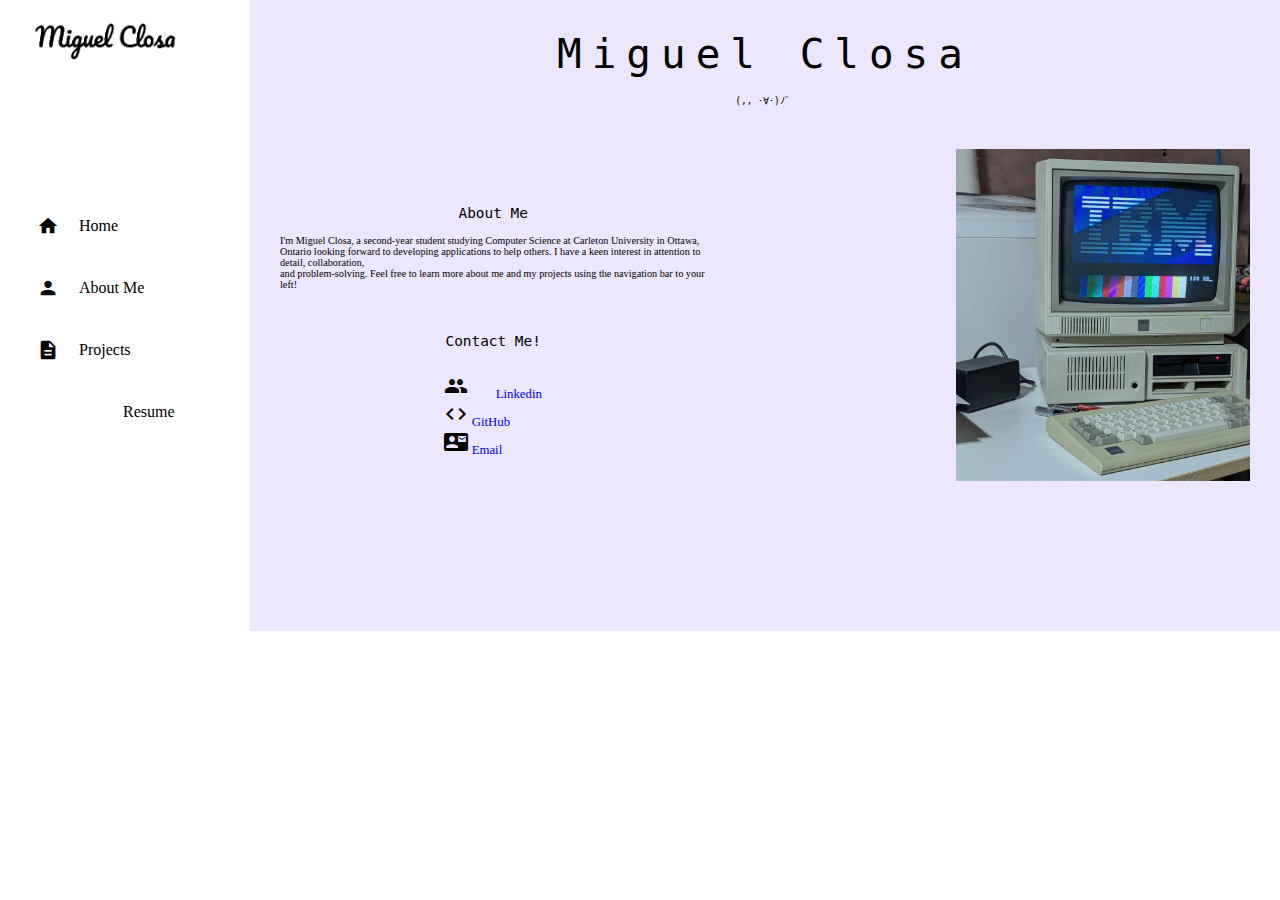
==== index.html @ ae1c8d29 "Adjusted main image in index.html" ====
<!DOCTYPE html>
<html lang="en">

<head>
    <meta charset="UTF-8">
    <title>Miguel's Portfolio</title>
    <link rel="stylesheet" href="style.css">
    <link href="https://fonts.googleapis.com/icon?family=Material+Icons"
          rel="stylesheet">
</head>



<body>

<!--Side Navigation-->
<div class="side-nav">
    <a href="#" class="name"><img src="images/name.png" class="name-img">
    </a>

    <ul class="nav-link">
        <li><a href="index.html"><i class="material-icons">home</i><p>Home</p></a></li>
        <li><a href="links/aboutme.html"><i class="material-icons">person</i><p>About Me</p></a></li>
        <li><a href="links/projects.html"><i class="material-icons">description</i><p>Projects</p></a></li>
        <li><a href="links/resume.html"><i class="material-icons">fax</i><p>Resume</p></a></li>
        <div class="active">

        </div>
    </ul>
</div>


<div class="page-contents">
    <div class="page-title">
        <div class="typewriter">
            <p id="scrolling-title">Miguel Closa</p>
        </div>
        <p id="subtitle">(,, ･∀･)ﾉ゛</p>
    </div>


    <div class="contact-info">
        <div class="contact-left">
            <p class="contact" >About Me</p>
            <p id="foreword">I'm Miguel Closa, a second-year student studying Computer Science at Carleton University in Ottawa, Ontario
                looking forward to developing applications to help others.
                I have a keen interest in attention to detail, collaboration, <br> and problem-solving.
                Feel free to learn more about me and my projects using the navigation bar to your left!
            </p>

            <p class="contact">Contact Me! </p>

            <div class="social-media">
                <!--            !! Remember https:// !! -->
                <ul class="social-media-links">
                    <li><i class="material-icons">groups</i> <a href="https://www.linkedin.com/in/miguel-closa-b9a471293" style="text-decoration:none"> Linkedin</a></li>
                    <li><i class="material-icons">code</i> <a style="text-decoration:none"href="https://github.com/miguelclosa-ca"> GitHub</a></li>
                    <li><i class="material-icons">contact_mail</i><a style="text-decoration:none"href="mailto:jmrclosa@gmail.com"> Email</a> </li>
                </ul>
            </div>



        </div>

        <div class="contact-right">
            <img src="images/main-page-image.png" alt="IBM PCjr" id="main-image">
        </div>



    </div>
</div>







</body>
</html>
---- style.css ----
*{
    margin: 0;
    padding: 0;
    box-sizing: border-box;
    font-family: 'Calibri', 'sans-serif';
}

li{
    list-style: none;
}

/* Main page related */
.page-contents{
    /*width: 100%;*/
    /*height: auto;*/
    background: #ece6ff;

    display: flex;
    flex-direction: column;

    width: calc(100% - 250px);
    margin-left: 250px;
    padding: 30px;
    padding-bottom: 150px;
}

.side-nav{
    width: 250px;
    height: 100%;
    background: white;
    position: fixed;
    top: 0;
    left: 0;
    padding: 20px 30px;
}

.name{
    display: block;
    margin-bottom: 130px;
}

.name-img{
    width: 150px;
}

.nav-link{
    list-style: none ;
    position: relative;
}

.nav-link li{
    padding: 10px 0;
}

.nav-link li a{
    color: black;
    text-decoration: none;
    padding: 10px 7px;
    display: flex;
    align-items: center;
}
.nav-link li a i{
    font-size: 22px;
    margin-right: 20px;
}

.active{
    background: white;
    width: 100%;
    height: 47px;
    position: absolute;
    left: 0;
    top: 2.5%;
    z-index: -1;
    border-radius: 6px;
    box-shadow: 0 5px 10px #474747;
    display: none;
}

.nav-link li:hover a{
    color:#474747 ;
    transition: 0.3s;
}

.nav-link li:hover ~ .active{
    display: block;
}
.nav-link li:nth-child(1):hover ~.active{
    top:2.5%;
}

.nav-link li:nth-child(2):hover ~.active{
    top:26.5%;
}

.nav-link li:nth-child(3):hover ~.active{
    top:52.5%;
}

.nav-link li:nth-child(4):hover ~.active{
    top:77.5%;
}

/* End of Navigation Bar */


/* Start of page contents*/

.page-title{
    display: flex;
    justify-content: center;
    align-content: center;
    flex-direction: column;

}

.typewriter{
    display: inline-block;
}

#scrolling-title{
    display: flex;
    justify-content: center;
    align-content: center;
    padding-bottom: 15px;

    font-size: 3.2vw;
    letter-spacing: 10px;
    font-family: monospace;

    width: 100%;
    white-space: nowrap;
    overflow: hidden;
    animation: typing 3.5s ;


}

@keyframes typing{
    from {width: 0}
}

#subtitle{
    display: flex;
    justify-content: center;
    align-content: center;

    font-family: monospace;
    font-size: .75vw;
    padding-top: 0.25em;
    padding-bottom: 0.75em;
}


.main-content{
    width: calc(100% - 250px);
    margin-left: 250px;
    padding: 30px;
    display: flex;
}

.main-content{
    font-size: 5em;
    letter-spacing: 8px;
    font-family: monospace;

    display: flex;
    justify-content: center;
    align-content: center;
}

/* Resume pdf as image */
#my-resume-scan{
    display: flex;
    justify-content: center;
    align-content: center;
    padding-top: 50px;

    margin: auto;
    max-width: 100%;
    height: auto;
}

.subtitle{
    /*Centre*/
    display: flex;
    justify-content: center;
    align-content: center;

    font-family: monospace;
    padding-top: 1em;
}

.contact{
    display: flex;
    justify-content: center;
    align-content: center;

    font-family: monospace;


    padding-top: 3em;
    font-size: 1.125vw;
    padding-bottom: 1em;

}
#foreword{
    font-size: 0.8vw;
    font-weight: lighter;
}

.contact-info{
    display: flex;
    justify-content: center;
    align-content: center;
    flex-direction: row;
    padding-top: 35px;

 /*   Row gap*/
 }

.contact-left, .content-right{
}

.contact-left{
    display: flex;
    justify-content: center;
    align-content: center;
    flex-direction: column;
}

#main-image{
    display: flex;
    justify-content: center;
    align-content: center;

    padding-left: 250px;
    margin: auto;
    max-width: 100%;
    height: auto;
}

.social-media{
    display: flex;
    justify-content: center;
    align-content: center;
    flex-direction: row;
}

.social-media-links{
    font-size: 1vw;
    font-weight: lighter;
    padding: 10px;
}
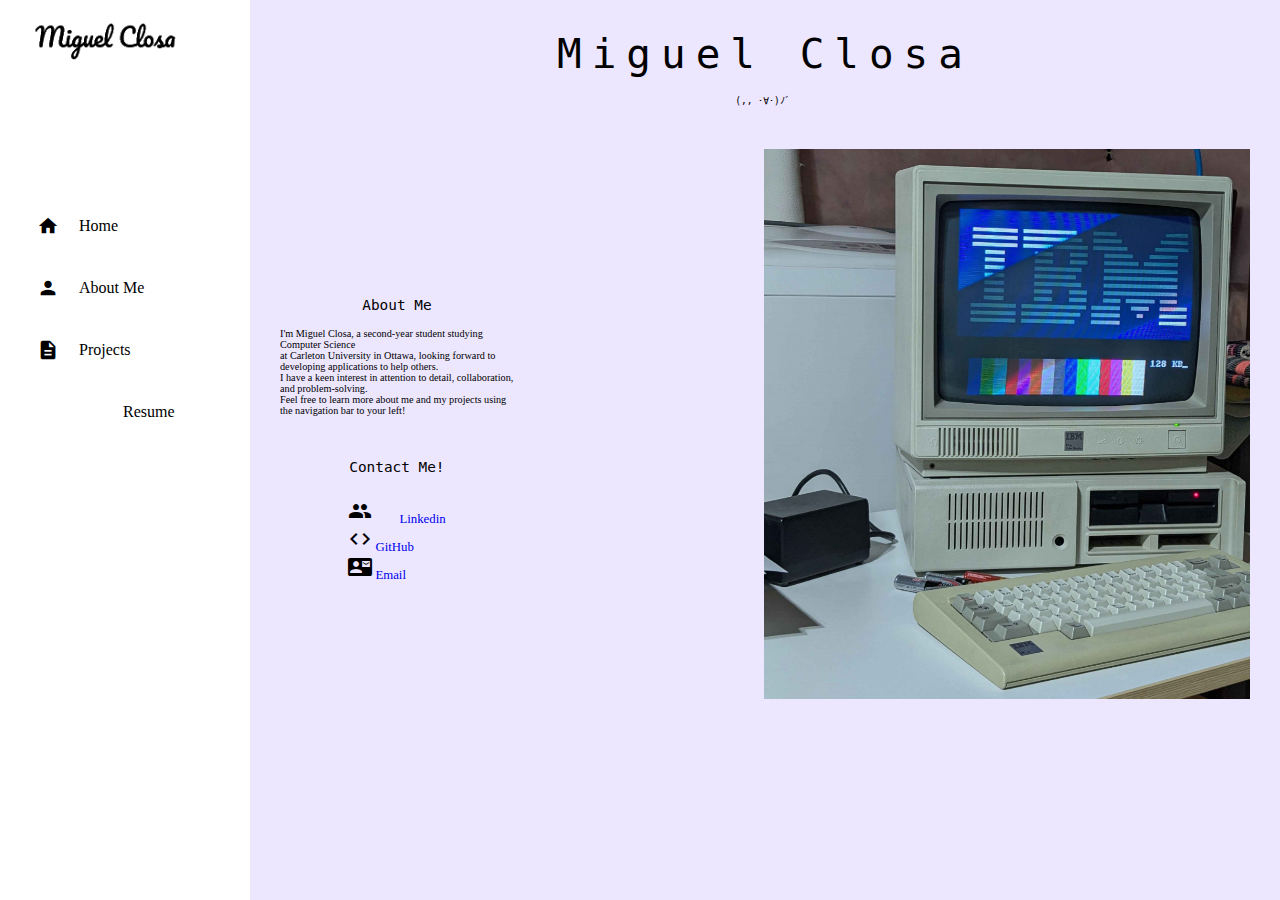
==== commit 712e1979: "Begin working on aboutme.html" ====
--- a/index.html
+++ b/index.html
@@ -42,10 +42,10 @@
     <div class="contact-info">
         <div class="contact-left">
             <p class="contact" >About Me</p>
-            <p id="foreword">I'm Miguel Closa, a second-year student studying Computer Science at Carleton University in Ottawa, Ontario
-                looking forward to developing applications to help others.
-                I have a keen interest in attention to detail, collaboration, <br> and problem-solving.
-                Feel free to learn more about me and my projects using the navigation bar to your left!
+            <p id="foreword">I'm Miguel Closa, a second-year student studying Computer Science <br> at Carleton University in Ottawa,
+                looking forward to developing applications to help others. <br>
+                I have a keen interest in attention to detail, collaboration, and problem-solving.
+                <br> Feel free to learn more about me and my projects using the navigation bar to your left!
             </p>
 
             <p class="contact">Contact Me! </p>
--- a/style.css
+++ b/style.css
@@ -9,12 +9,14 @@
     list-style: none;
 }
 
+body{
+    /* For all space below or above*/
+    background: #ece6ff;
+}
+
 /* Main page related */
 .page-contents{
-    /*width: 100%;*/
-    /*height: auto;*/
-    background: #ece6ff;
-
+    height: auto;
     display: flex;
     flex-direction: column;
 
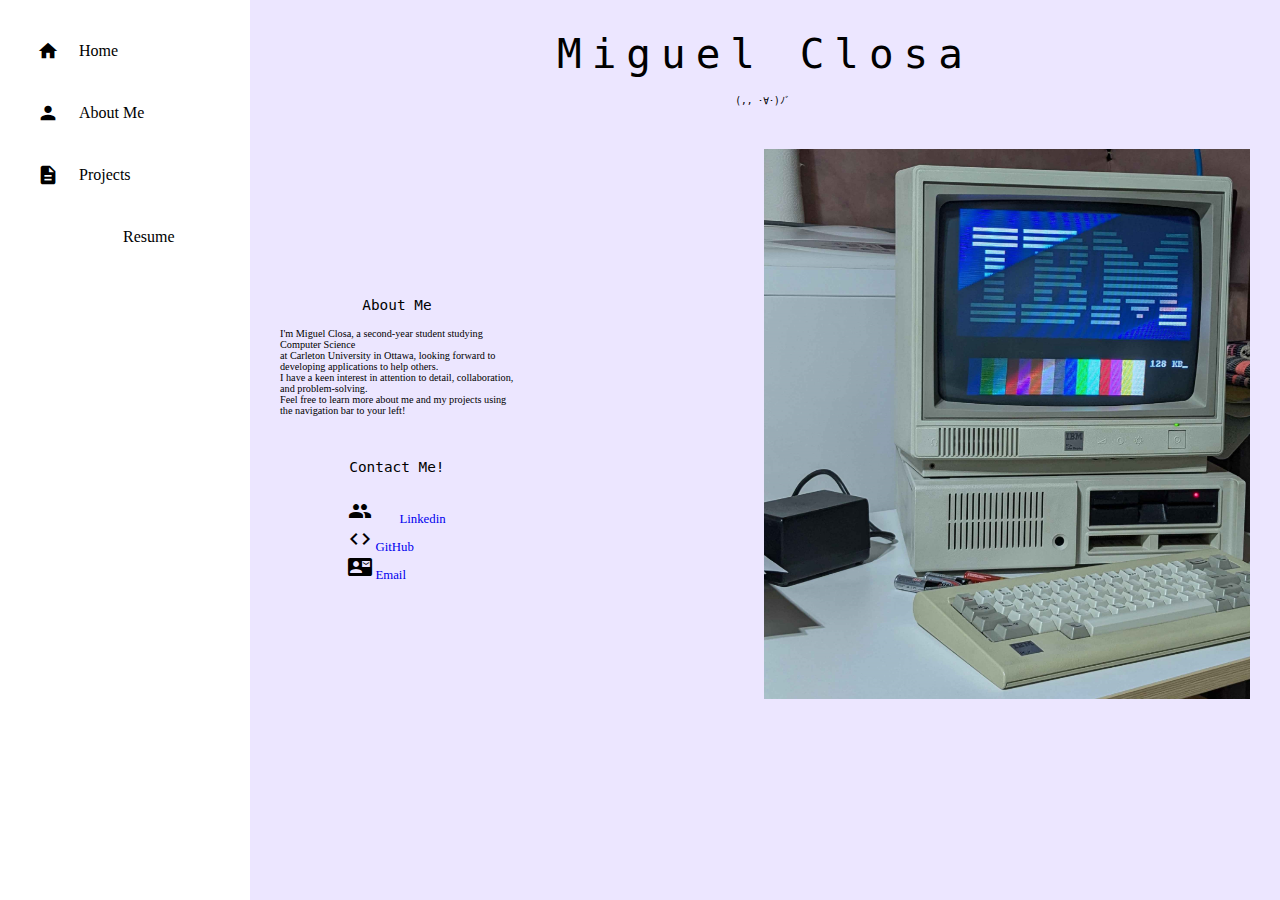
==== commit 405257d1: "When the max-width of a display is lower than 600px, the sidebar will get compressed." ====
--- a/index.html
+++ b/index.html
@@ -15,7 +15,7 @@
 
 <!--Side Navigation-->
 <div class="side-nav">
-    <a href="#" class="name"><img src="images/name.png" class="name-img">
+<!--    <a href="#" class="name"><img src="images/name.png" class="name-img">-->
     </a>
 
     <ul class="nav-link">
--- a/style.css
+++ b/style.css
@@ -103,6 +103,25 @@
     top:77.5%;
 }
 
+@media only screen and (max-width: 600px){
+    .side-nav{
+        width: 110px;
+
+    }
+
+    .nav-link li a p {
+        display: none;
+    }
+
+    .nav-link li a i{
+        margin-right: 0;
+    }
+
+    .nav-link li a{
+        justify-content: center;
+    }
+}
+
 /* End of Navigation Bar */
 
 
@@ -255,7 +274,91 @@
     padding: 10px;
 }
 
-
-
-
-
+#about-computers{
+    padding-top: 50px;
+    display: flex;
+    justify-content: center;
+    align-content: center;
+
+    font-family: monospace;
+    font-size: 2vw;
+}
+
+.computer-section{
+    display: flex;
+    flex-direction: row;
+
+    margin: auto;
+
+}
+/* Handles the images of computers in aboutme.html*/
+.computers{
+    display: flex;
+    justify-content: center;
+    align-content: center;
+    padding-top: 40px;
+
+
+    width: 45%;
+    margin: auto;
+    max-width: 100%;
+    height: auto;
+}
+
+.p-specifications{
+    display: flex;
+    justify-content: center;
+    align-items: center;
+
+    font-weight: lighter;
+    font-family: monospace;
+
+
+}
+
+.ul-specs{
+    padding-top: 10px;
+    font-weight: lighter;
+    font-family: monospace;
+}
+
+
+/* Resume.html resume download area */
+
+.resume-download-space{
+    display: flex;
+    align-items: center;
+    justify-content: center;
+    flex-direction: column;
+
+    padding-top: 50px;
+}
+
+#p-download{
+    display: flex;
+    justify-content: center;
+    align-items: center;
+
+     font-weight: lighter;
+    font-family: monospace;
+    font-size: 2.5vw;
+    padding-bottom: 15px;
+}
+#resume-dl-button{
+    font-family: monospace;
+    font-size: 1.5vw;
+
+    color: black;
+    border: 1px solid #8d6aff;
+    border-radius: 20px;
+
+    padding: 18px 36px;
+    display: inline-block;
+
+    letter-spacing: 1px;
+    cursor: pointer;
+    box-shadow: inset 0 0 0 0 #ece6ff;
+    transition: ease-out 0.2s;
+}
+
+
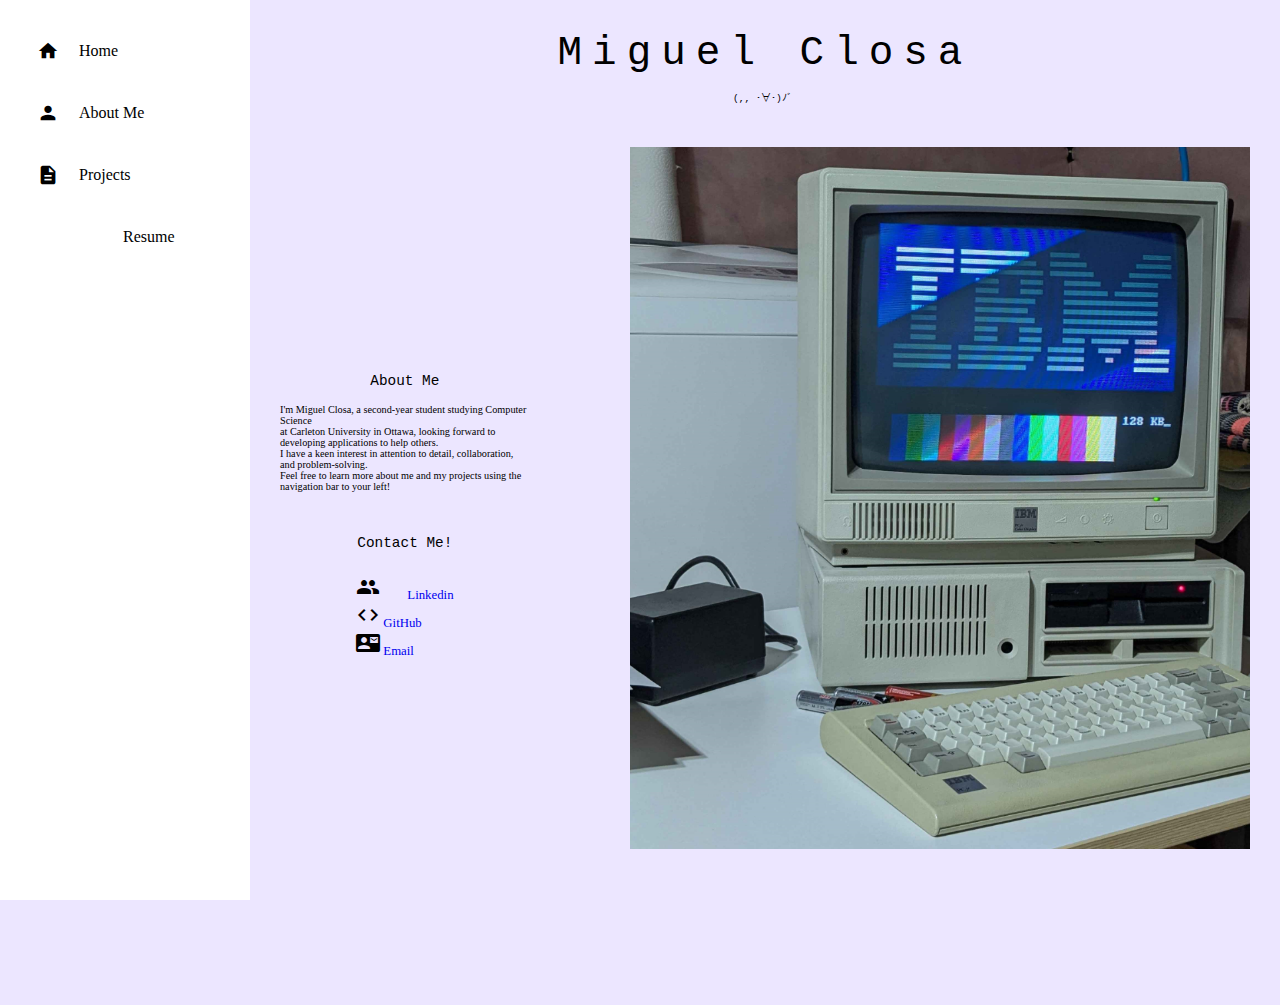
==== commit b7ebdcea: "When the display size falls under a certain width, change the flex-direction in index.html" ====
--- a/index.html
+++ b/index.html
@@ -45,8 +45,7 @@
             <p id="foreword">I'm Miguel Closa, a second-year student studying Computer Science <br> at Carleton University in Ottawa,
                 looking forward to developing applications to help others. <br>
                 I have a keen interest in attention to detail, collaboration, and problem-solving.
-                <br> Feel free to learn more about me and my projects using the navigation bar to your left!
-            </p>
+                <br> Feel free to learn more about me and my projects using the navigation bar to your left!</p>
 
             <p class="contact">Contact Me! </p>
 
--- a/style.css
+++ b/style.css
@@ -173,22 +173,74 @@
 }
 
 
-.main-content{
-    width: calc(100% - 250px);
-    margin-left: 250px;
-    padding: 30px;
-    display: flex;
-}
-
-.main-content{
-    font-size: 5em;
-    letter-spacing: 8px;
-    font-family: monospace;
-
-    display: flex;
-    justify-content: center;
-    align-content: center;
-}
+/*.main-content{*/
+/*    width: calc(100% - 250px);*/
+/*    margin-left: 250px;*/
+/*    padding: 30px;*/
+/*    display: flex;*/
+/*}*/
+
+/*.main-content{*/
+/*    font-size: 5em;*/
+/*    letter-spacing: 8px;*/
+/*    font-family: monospace;*/
+
+/*    display: flex;*/
+/*    justify-content: center;*/
+/*    align-content: center;*/
+/*}*/
+
+@media only screen and (max-width: 600px){
+
+    .page-contents{
+        /*height: auto;*/
+        /*display: flex;*/
+        /*flex-direction: column;*/
+
+        width: calc(100% - 110px);
+        margin-left: 110px;
+        /*padding: 30px;*/
+        /*padding-bottom: 150px;*/
+    }
+
+    .page-contents .contact-info{
+
+            flex-direction: column;
+
+
+    }
+
+    .page-contents .contact-info .contact-left{
+        display: flex;
+        flex-direction: column;
+        padding-right: 0px;
+    }
+
+    /*.contact{*/
+        /*display: flex;*/
+        /*justify-content: left;*/
+
+    /*}*/
+
+    #foreword{
+        display: flex;
+        justify-content: center;
+        align-items: center;
+        /*font-size: 1vw;*/
+    }
+
+    .contact-right #main-image{
+        display: flex;
+        justify-content: center;
+        align-items: center;
+        padding-top: 75px;
+        height: auto;
+        max-width: 100%;
+
+    }
+}
+
+
 
 /* Resume pdf as image */
 #my-resume-scan{
@@ -240,22 +292,21 @@
  /*   Row gap*/
  }
 
-.contact-left, .content-right{
-}
 
 .contact-left{
     display: flex;
     justify-content: center;
     align-content: center;
     flex-direction: column;
+    padding-right: 100px;
 }
 
 #main-image{
-    display: flex;
-    justify-content: center;
-    align-content: center;
-
-    padding-left: 250px;
+    /*display: flex;*/
+    /*justify-content: center;*/
+    /*align-content: center;*/
+
+    /*padding-left: 250px;*/
     margin: auto;
     max-width: 100%;
     height: auto;
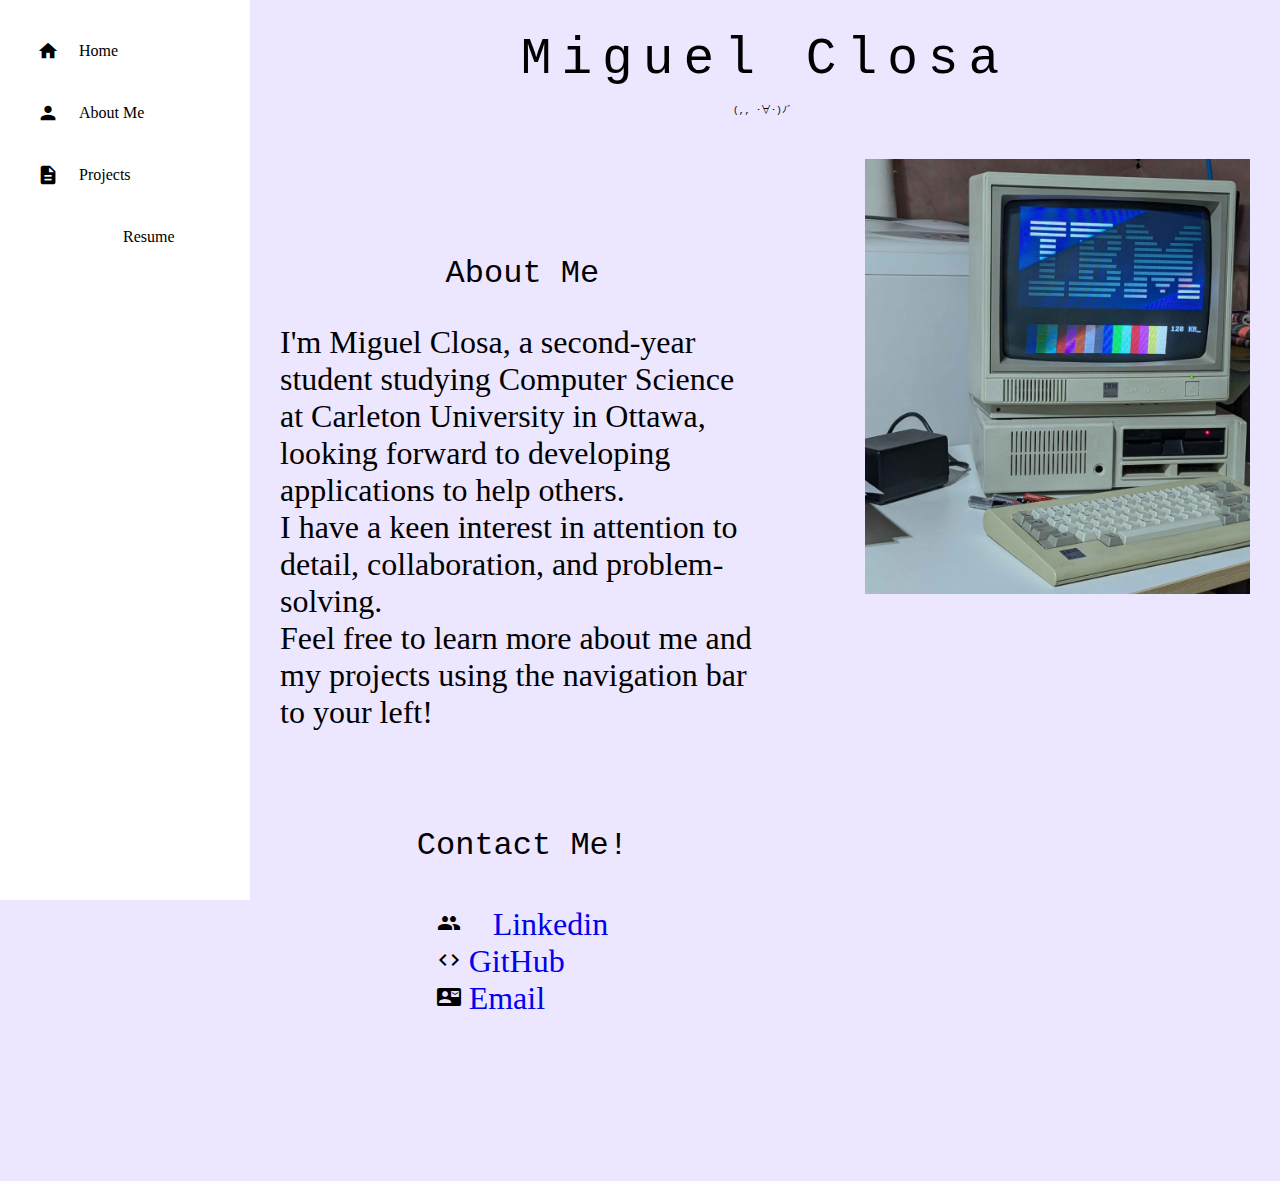
==== commit 7655ab34: "More text adjustments for content displayed on smaller screens." ====
--- a/index.html
+++ b/index.html
@@ -47,7 +47,7 @@
                 I have a keen interest in attention to detail, collaboration, and problem-solving.
                 <br> Feel free to learn more about me and my projects using the navigation bar to your left!</p>
 
-            <p class="contact">Contact Me! </p>
+            <p class="contact">Contact Me!</p>
 
             <div class="social-media">
                 <!--            !! Remember https:// !! -->
--- a/style.css
+++ b/style.css
@@ -145,7 +145,10 @@
     align-content: center;
     padding-bottom: 15px;
 
-    font-size: 3.2vw;
+    /*font-size: 3.2vw;*/
+    font-size: 3.2rem;
+
+
     letter-spacing: 10px;
     font-family: monospace;
 
@@ -192,6 +195,11 @@
 
 @media only screen and (max-width: 600px){
 
+    #scrolling-title{
+        font-size: 2.25rem;
+    }
+
+
     .page-contents{
         /*height: auto;*/
         /*display: flex;*/
@@ -226,7 +234,7 @@
         display: flex;
         justify-content: center;
         align-items: center;
-        /*font-size: 1vw;*/
+        font-size: 2rem;
     }
 
     .contact-right #main-image{
@@ -238,6 +246,16 @@
         max-width: 100%;
 
     }
+
+    .contact{
+        font-size: 2rem;
+    }
+
+    .social-media-links{
+        font-size: 1rem;
+    }
+
+
 }
 
 
@@ -273,12 +291,13 @@
 
 
     padding-top: 3em;
-    font-size: 1.125vw;
+    /*font-size: 1.125rem ;*/
+    font-size: 2rem;
     padding-bottom: 1em;
 
 }
 #foreword{
-    font-size: 0.8vw;
+    font-size: 2rem  ;
     font-weight: lighter;
 }
 
@@ -320,7 +339,7 @@
 }
 
 .social-media-links{
-    font-size: 1vw;
+    font-size: 2rem;
     font-weight: lighter;
     padding: 10px;
 }
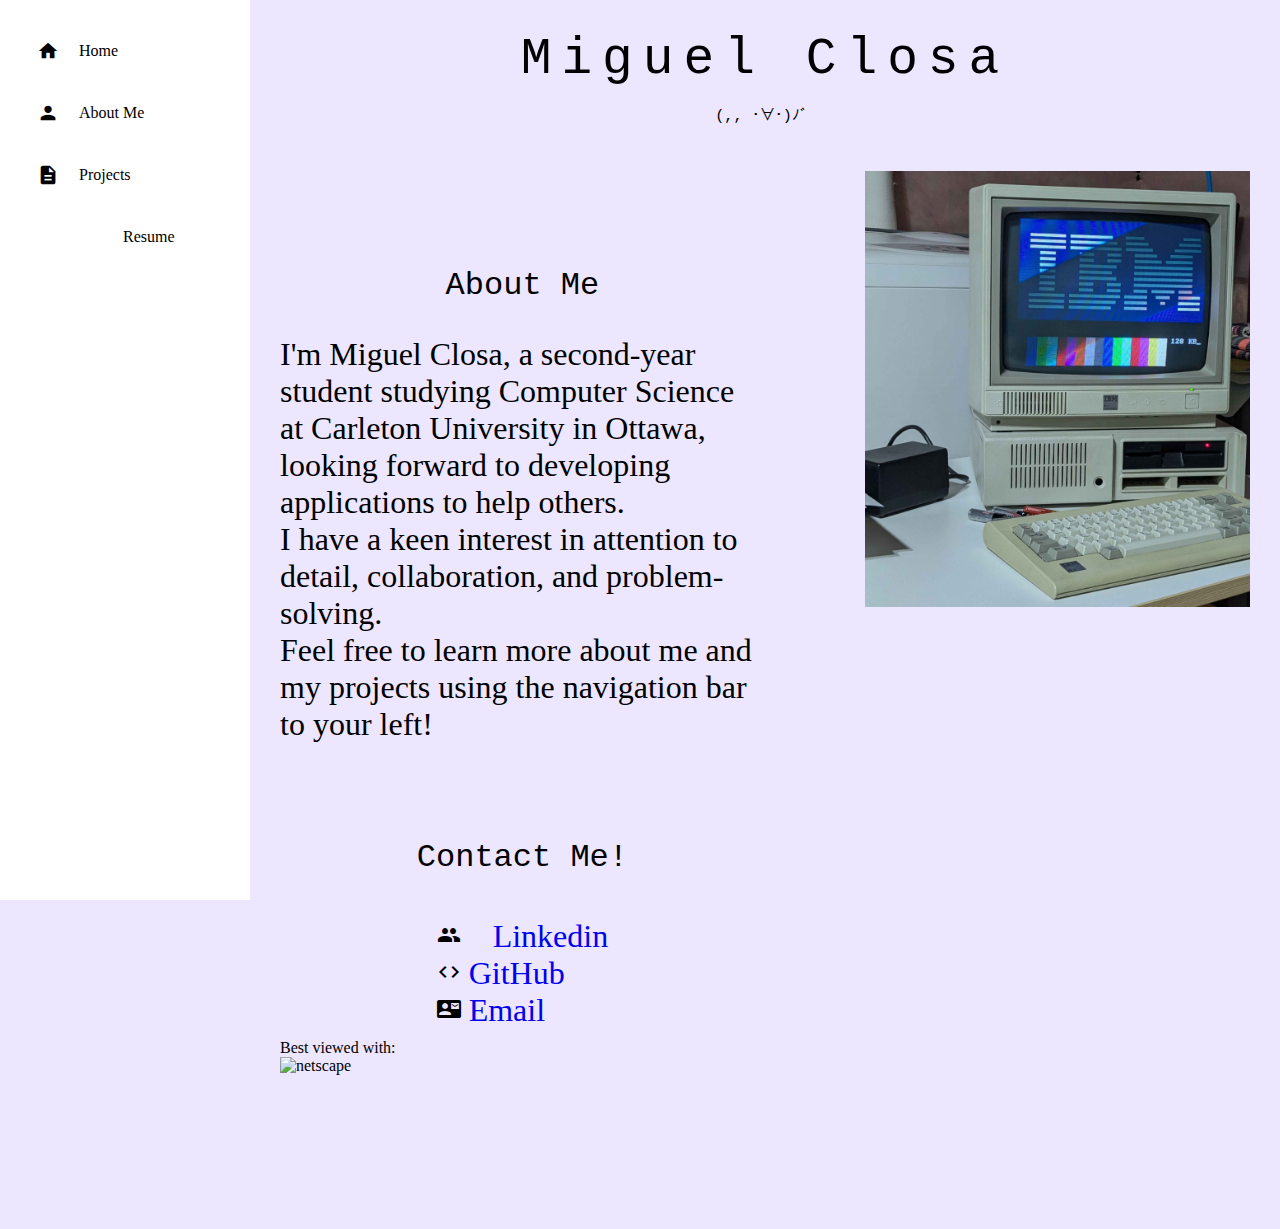
==== commit d52dcc6c: "Added gif to bottom of index.html" ====
--- a/index.html
+++ b/index.html
@@ -69,6 +69,10 @@
 
 
     </div>
+
+    <div>
+        Best viewed with: <br> <img src="https://web.archive.org/web/20090821182450/http://geocities.com/SiliconValley/Cable/1415/graphics/netscape.gif" alt="netscape">
+    </div>
 </div>
 
 
--- a/style.css
+++ b/style.css
@@ -170,44 +170,31 @@
     align-content: center;
 
     font-family: monospace;
-    font-size: .75vw;
+    font-size: 0.95rem;
+    /*font-size: .75vw;*/
     padding-top: 0.25em;
     padding-bottom: 0.75em;
 }
 
-
-/*.main-content{*/
-/*    width: calc(100% - 250px);*/
-/*    margin-left: 250px;*/
-/*    padding: 30px;*/
-/*    display: flex;*/
-/*}*/
-
-/*.main-content{*/
-/*    font-size: 5em;*/
-/*    letter-spacing: 8px;*/
-/*    font-family: monospace;*/
-
-/*    display: flex;*/
-/*    justify-content: center;*/
-/*    align-content: center;*/
-/*}*/
-
+/* When the browser display is mobile-sized */
 @media only screen and (max-width: 600px){
 
     #scrolling-title{
-        font-size: 2.25rem;
+        font-size: 1.5rem;
+    }
+
+    #subtitle{
+        font-size: 1rem;
     }
 
 
     .page-contents{
-        /*height: auto;*/
-        /*display: flex;*/
-        /*flex-direction: column;*/
+
+
 
         width: calc(100% - 110px);
         margin-left: 110px;
-        /*padding: 30px;*/
+        /*padding: 10px;*/
         /*padding-bottom: 150px;*/
     }
 
@@ -223,12 +210,6 @@
         flex-direction: column;
         padding-right: 0px;
     }
-
-    /*.contact{*/
-        /*display: flex;*/
-        /*justify-content: left;*/
-
-    /*}*/
 
     #foreword{
         display: flex;
@@ -256,6 +237,35 @@
     }
 
 
+/*    for projects.html */
+    .page-contents .my-projects{
+        /*display: flex;*/
+        flex-direction: column;
+    }
+
+    .page-contents .my-projects-image{
+        display: flex;
+        justify-content: center;
+        align-items: center;
+        height: auto;
+        max-width: 100%;
+    }
+
+    .my-projects .my-projects-text{
+        display: flex;
+        justify-content: center;
+        align-items: center;
+    }
+
+    .my-projects-text .projects-title a{
+        font-size: 2.75vw ;
+    }
+
+    .my-projects-text .projects-description{
+        font-size: 2.5vw ;
+    }
+
+
 }
 
 
@@ -268,8 +278,11 @@
     padding-top: 50px;
 
     margin: auto;
-    max-width: 100%;
-    height: auto;
+    /*width: auto;*/
+    /*max-width: 100%;*/
+    /*height: auto;*/
+    width: 95%;
+    height: 1000px;
 }
 
 .subtitle{
@@ -321,11 +334,6 @@
 }
 
 #main-image{
-    /*display: flex;*/
-    /*justify-content: center;*/
-    /*align-content: center;*/
-
-    /*padding-left: 250px;*/
     margin: auto;
     max-width: 100%;
     height: auto;
@@ -431,4 +439,45 @@
     transition: ease-out 0.2s;
 }
 
-
+/* projects.html area */
+
+
+.my-projects{
+    display: flex;
+    /*justify-content: center;*/
+    flex-direction: row;
+    padding-bottom: 2rem;
+}
+
+.my-projects-image{
+    padding-left: 10px;
+    padding-right: 10px;
+
+    /*margin: auto;*/
+    max-width: 100%;
+    height: auto;
+
+}
+.my-projects-text{
+    display: flex;
+    flex-direction: column;
+}
+
+.projects-title a {
+    display: flex;
+    justify-content: center;
+
+    text-decoration: none;
+
+    font-weight: lighter;
+    font-family: monospace;
+    font-size: 1vw;
+
+}
+
+.projects-description{
+    font-family: monospace;
+    font-size: 0.85vw;
+}
+
+
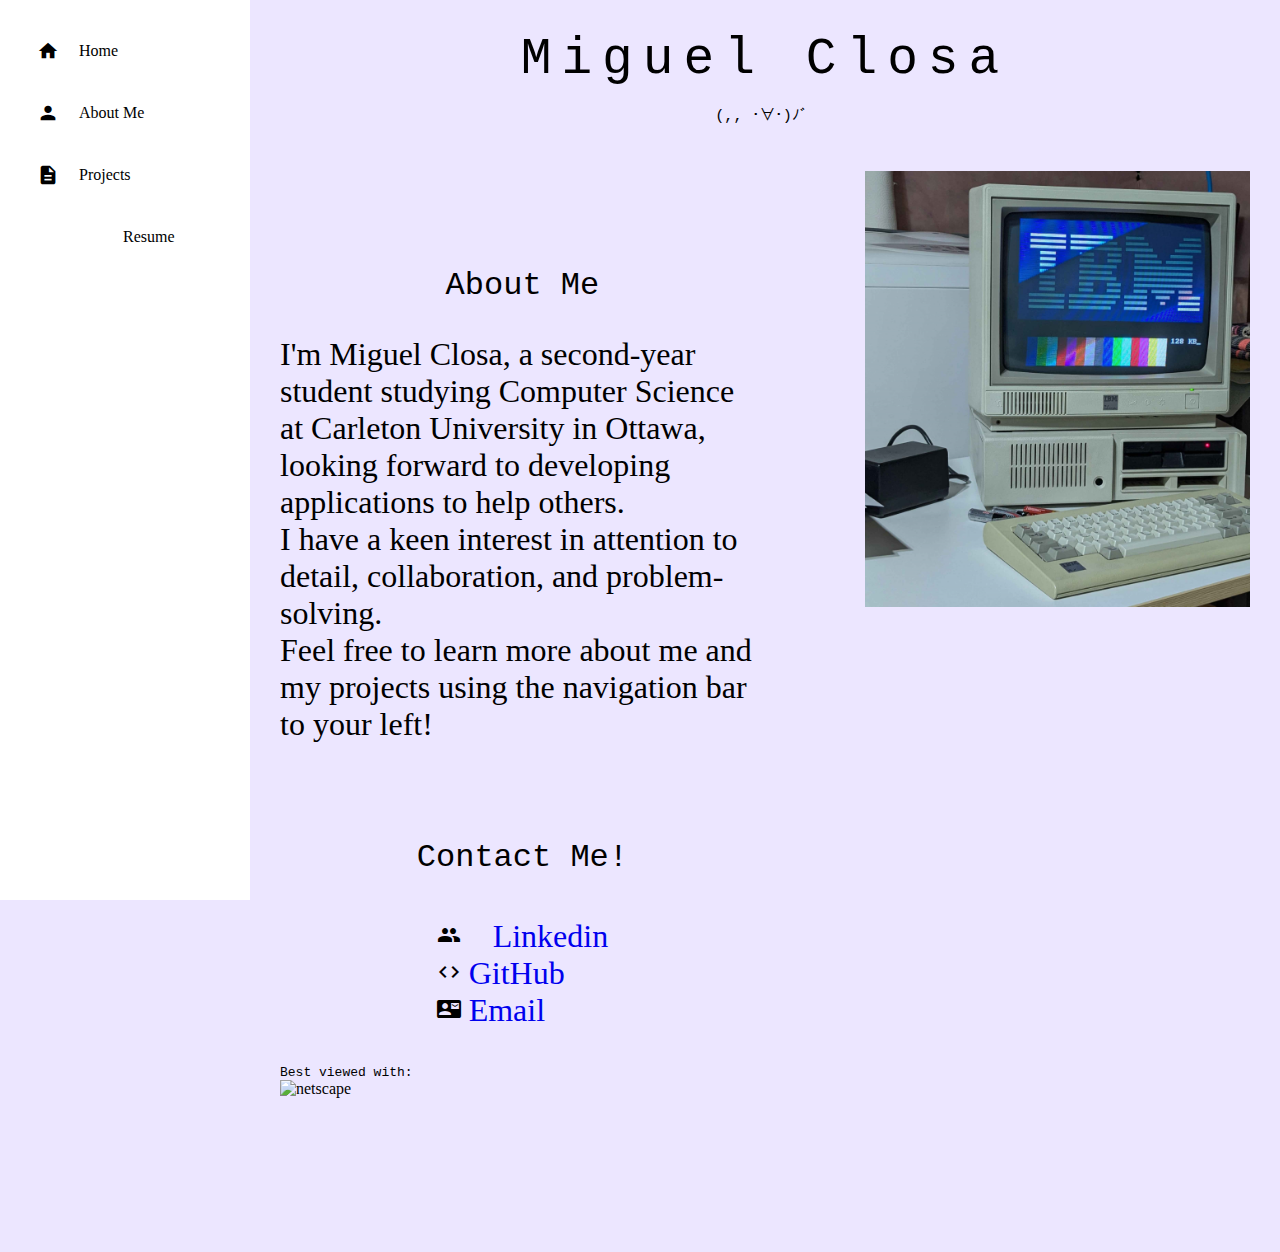
==== commit 7fcbd4ce: "Fixed gif on bottom of index.html" ====
--- a/index.html
+++ b/index.html
@@ -70,7 +70,7 @@
 
     </div>
 
-    <div>
+    <div style="padding-top: 2vw; font-family: monospace">
         Best viewed with: <br> <img src="https://web.archive.org/web/20090821182450/http://geocities.com/SiliconValley/Cable/1415/graphics/netscape.gif" alt="netscape">
     </div>
 </div>
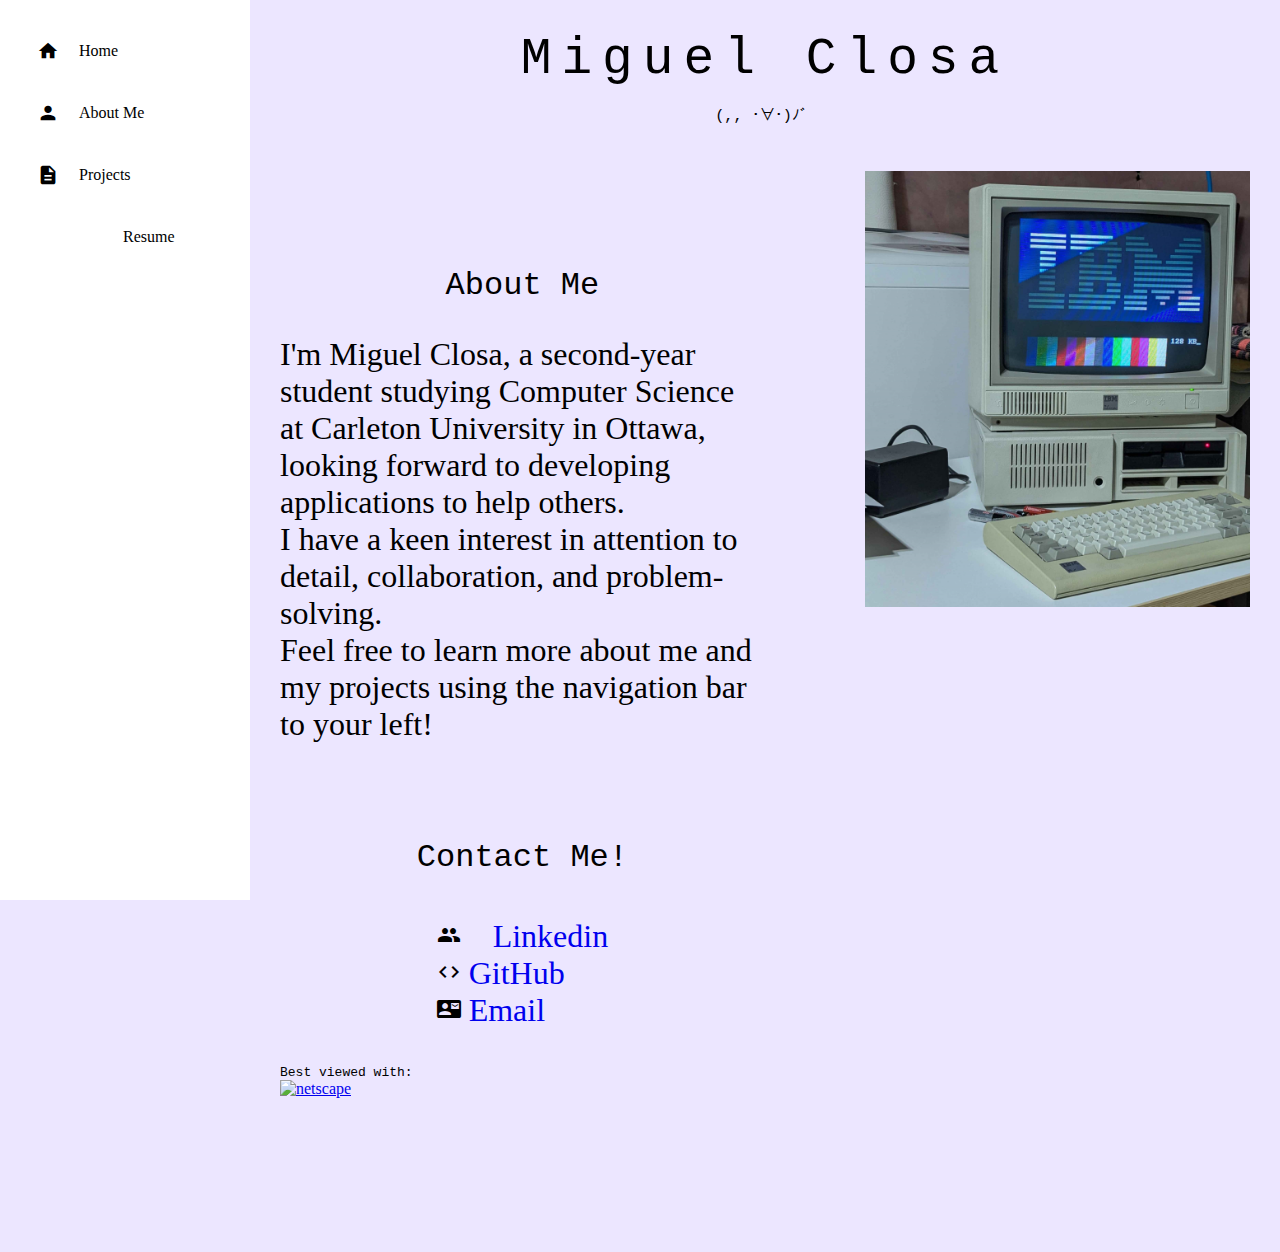
==== commit dbbdb4a8: "Begin creation of a hidden mode" ====
--- a/index.html
+++ b/index.html
@@ -71,7 +71,7 @@
     </div>
 
     <div style="padding-top: 2vw; font-family: monospace">
-        Best viewed with: <br> <img src="https://web.archive.org/web/20090821182450/http://geocities.com/SiliconValley/Cable/1415/graphics/netscape.gif" alt="netscape">
+        Best viewed with: <br> <a href="./90sMode/index.html"><img src="https://web.archive.org/web/20090821182450/http://geocities.com/SiliconValley/Cable/1415/graphics/netscape.gif" alt="netscape"> </a>
     </div>
 </div>
 
